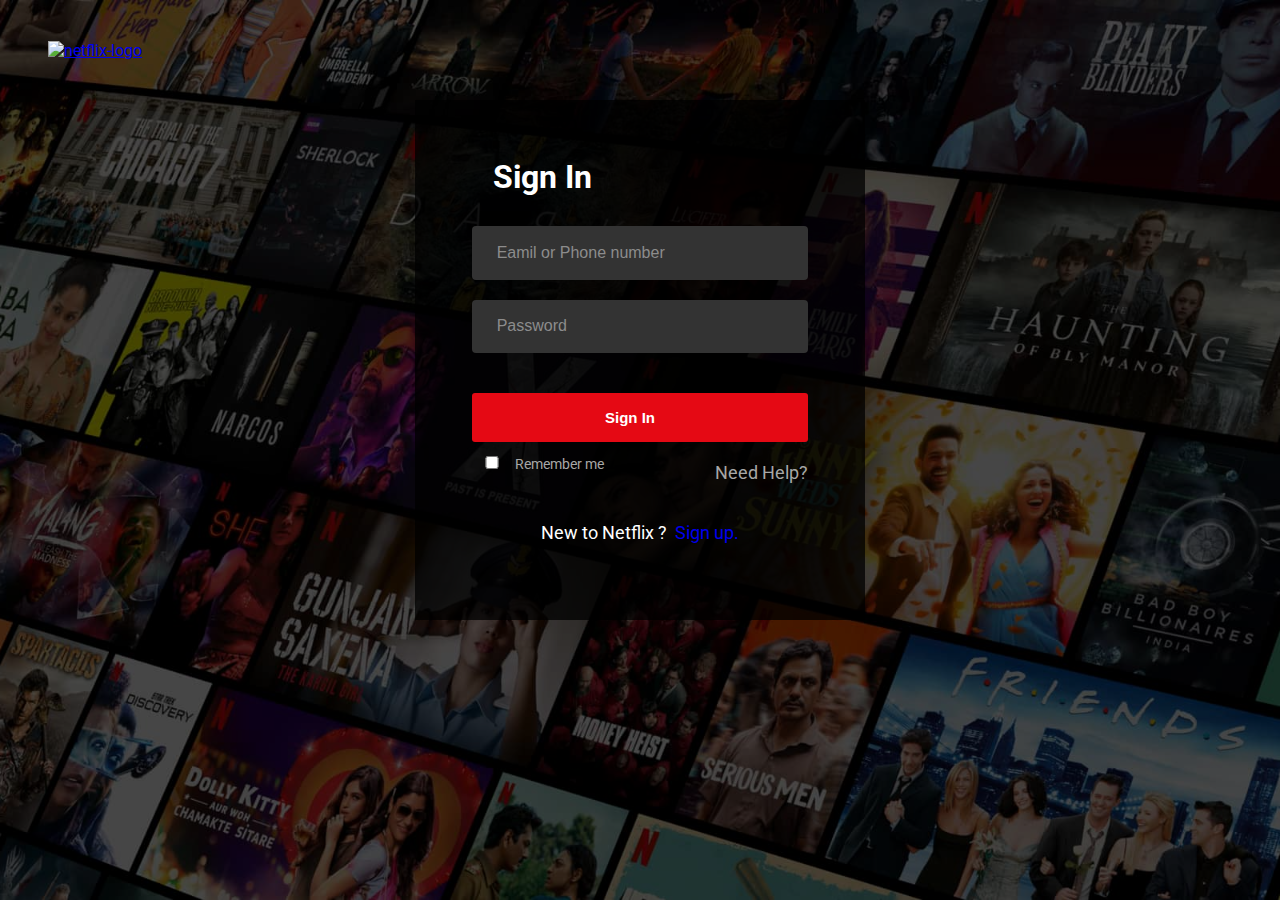
==== signin.html @ 1fd57425 "Merge 77a115f67920515e8c69ced1a2a1f3a047fc6f18 into 406381d12cb80d4627069559c27a9860b4de286a" ====
<!DOCTYPE html>
<html lang="en">

<head>
  <meta charset="UTF-8" />
  <meta name="viewport" content="width=device-width, initial-scale=1.0" />
  <title>NETFLIX UI CLONE</title>
  <link rel="stylesheet" href="css/style.css" />
  <link rel="shortcut icon" href="assets/favicon.svg" type="image/x-icon" />
  <link rel="stylesheet" href="https://pro.fontawesome.com/releases/v5.10.0/css/all.css" />
  <style>
    @media (max-width: 718px) {
      .container {
        background-image: none;
        background: black;
      }
    }
  </style>
</head>

<body>
  <div class="container" style="height: 100vh; color: #fff">
    <nav class="navbar">
      <div class="logo flex">
        <a href="./index.html"><img src="https://www.freepnglogos.com/uploads/netflix-logo-0.png"
            alt="netflix-logo" /></a>
      </div>
      <div class="signup flex"></div>
    </nav>

    <div class="from flex">
      <form action="#" class="flex">
        <h1>Sign In</h1>
        <input type="email" name="email" placeholder="Eamil or Phone number" />
        <input type="password" name="password" placeholder="Password" />

        <button class="btn">Sign In</button>
        <div class="else flex">
          <div class="in">
            <input type="checkbox" name="" id="check" style="width: 20px" />
            <span>Remember me</span>
          </div>
          <div class="help">
            <p>Need Help?</p>
          </div>
        </div>
        <br>
        <p>New to Netflix ?<a href="index.html" style="text-decoration: none; ">&nbsp Sign up.</a></p>
      </form>
    </div>
  </div>
</body>

</html>
---- css/style.css ----
@import url("https://fonts.googleapis.com/css2?family=Roboto&display=swap");
* {
  padding: 0;
  margin: 0;
  box-sizing: border-box;
}
html {
  scroll-behavior: smooth;
}
body {
  font-family: "Roboto", sans-serif;
  background: #181717;
}
.flex {
  display: flex;
  align-items: center;
  justify-content: center;
}
.container {
  background: rgba(0, 0, 0, 0.637) url(../assets/netflex-bg.jpg);
  height: 700px;
  width: 100%;
  background-blend-mode: screen;
  background-position: center;
  background-size: cover;
  background-blend-mode: darken;
}
.navbar {
  display: flex;
  padding: 1rem 0;
  height: 100px;
}
.signup {
  justify-content: flex-end;
  margin-right: 55px;
  width: 50%;
}
.logo {
  width: 50%;
  justify-content: flex-start;
  padding: 0 3rem;
}

.btn {
  background: #e50914;
  color: #fff;
  font-size: 15px;
  font-weight: 700;
  padding: 0.5rem 1rem;
  text-decoration: none;
  justify-self: flex-end;
  text-align: center;
  border-radius: 3px;
}
.navbar img {
  width: 150px;
  height: 76%;
}
.main-text {
  width: 60%;
  margin: auto;
  color: #fff;
  padding: 1.8rem;
  flex-direction: column;
  margin-top: 3rem;
}
.sec-1 {
  text-align: center;
  font-size: 1.6rem;
  padding: 2rem 0;
  line-height: 1.3;
}
.sec-1 h2 {
  font-size: 3rem;
  line-height: 1.1;
}
.sec-1 h4 {
  margin-top: 1.4rem;
}
.sec-1 h5 {
  margin-top: 2rem;
  font-size: 1.3rem;
}
.email-input {
  width: 100%;
}
.email-input input {
  width: 60%;
  padding: 1.3rem 20px;
}
.email-input input::placeholder {
  font-size: 16px;
}
.email-input .btn {
  width: 40% !important;
  border-radius: 0;
  display: inline-block;
  padding: 1rem 0;
  padding-bottom: 1.2rem;
  font-size: 1.4rem;
  text-transform: uppercase;
  font-weight: 300;
  text-align: center;
}
.sec-2 {
  background: black;
  margin-top: 10px;
  width: 100%;
  flex-wrap: wrap;
}
.sec-2 .enjoy-text,
.sec-3 .download-text {
  width: 50%;
  color: #fff;
  flex-direction: column;
}
.enjoy-text h1,
.enjoy-text h4 {
  font-size: 3rem;
  width: 80%;
}
.download-text h1,
.download-text h4 {
  font-size: 3rem;
  width: 80%;
}
.enjoy-text h4,
.download-text h4 {
  font-size: 1.4rem;
  line-height: 1.6;
  margin-top: 25px;
}
.sec-2 .img,
.sec-3 .img {
  width: 50%;
}
.sec-2 .img img {
  width: 100%;
  height: 100%;
}
.sec-3 .img img {
  width: 80%;
  height: 80%;
}
.sec-3,
.sec-4 {
  width: 100%;
  margin-top: 10px;
  background: black;
  flex-direction: row-reverse;
}
.sec-4 {
  flex-direction: row;
  color: #fff;
}
.sec-4 .img {
  padding: 5% 0;
}
section {
  padding: 1rem 0;
}
/*FAQ section*/
.sec-5 {
  width: 100%;
  background: black;
  margin-top: 10px;
  color: white;
}
.sec-5 h1 {
  padding-top: 5%;
  padding-bottom: 5%;
}
.container1 {
  margin: auto;
  padding: 4rem;
  width: 68rem;
}

.accordion .accordion-item {
  border-bottom: 1px solid #e5e5e5;
}

.accordion .accordion-item button[aria-expanded="true"] {
  border-bottom: 1px solid #03b5d2;
}

.accordion button {
  position: relative;
  display: block;
  text-align: left;
  width: 100%;
  padding: 1em 0;
  color: #7288a2;
  font-size: 1.4rem;
  font-weight: 400;
  border: none;
  background: none;
  outline: none;
}

.accordion button:hover,
.accordion button:focus {
  cursor: pointer;
  color: #03b5d2;
}

.accordion button:hover::after,
.accordion button:focus::after {
  cursor: pointer;
  color: #03b5d2;
  border: 1px solid #03b5d2;
}

.accordion button .accordion-title {
  padding: 1em 1.5em 1em 0;
}

.accordion button .icon {
  display: inline-block;
  position: absolute;
  top: 18px;
  right: 0;
  width: 22px;
  height: 22px;
  border: 1px solid;
  border-radius: 22px;
}

.accordion button .icon::before {
  display: block;
  position: absolute;
  content: "";
  top: 9px;
  left: 5px;
  width: 10px;
  height: 2px;
  background: currentColor;
}
.accordion button .icon::after {
  display: block;
  position: absolute;
  content: "";
  top: 5px;
  left: 9px;
  width: 2px;
  height: 10px;
  background: currentColor;
}

.accordion button[aria-expanded="true"] {
  color: #03b5d2;
}
.accordion button[aria-expanded="true"] .icon::after {
  width: 0;
}
.accordion button[aria-expanded="true"] + .accordion-content {
  opacity: 1;
  max-height: 17em;
  transition: all 200ms linear;
  will-change: opacity, max-height;
}
.accordion .accordion-content {
  width: 100%;
  line-height: 2.2rem;
  opacity: 0;
  max-height: 0;
  overflow: hidden;
  transition: opacity 200ms linear, max-height 200ms linear;
  will-change: opacity, max-height;
}
.accordion .accordion-content p {
  font-size: 1.4rem;
  padding-bottom: 1rem;
  font-weight: 500;
  margin: 2rem 0rem;
}

.text {
  flex-direction: column;
  margin-top: 8%;
  width: 100%;
  text-align: center;
}
.text .email-input {
  width: 70%;
  margin-top: 20px;
}
footer {
  margin-top: 10px;
  background: black;
  padding: 7% 7%;
  color: #757575;
  flex-direction: column;
}
footer .div {
  margin-bottom: 20px;
  width: 100%;
}
.div p {
  padding-left: 5%;
  flex-wrap: wrap;
  width: 100%;
}

.all-items {
  align-items: flex-start !important;
}
footer ul {
  list-style: none;
  margin: 0 2rem;
}
footer ul li {
  padding: 7px;
}
footer a {
  text-decoration: none;
  color: #757575;
  font-size: 13px;
}
footer a:hover {
  border-bottom: 1px solid #757575;
}
.india {
  padding: 5%;
  width: 90%;
  align-items: flex-start !important;
}
.india p {
  width: 100%;
}

/* login page */

.from {
  width: 450px;
  margin: auto;
  background: rgba(0, 0, 0, 0.75);
  padding: 3%;
  padding-bottom: 6%;
}
.from form {
  width: 100%;
  flex-direction: column;
}
.from input {
  background: #333;
  width: 90%;
  padding: 1.2rem 0.6rem;
  border-radius: 4px;
  margin: 10px;
  outline: none;
  border: none;
}
.from input::placeholder {
  font-size: 16px;
  color: #8c8c8c;
  padding-left: 15px;
}
.from h1 {
  padding: 20px 0;
  align-self: flex-start;
  padding-left: 40px;
}
.from .btn {
  border: none;
  width: 90%;
  margin-top: 30px;
  padding: 1rem 0;
  padding-right: 80px;
  padding-left: 60px;
}
.else {
  width: 90%;
  font-size: 14px;
  color: rgb(167, 167, 167);
}
.else .in {
  width: 50%;
  text-align: start;
}
.in input {
  background: #737373 !important;
}
.help {
  width: 50%;
  text-align: end;
}
p {
  margin-top: 20px;
  font-size: large;
}

i {
  padding-right: 30px;
}

.social-login {
  margin-top: 50px;
}

.social-1 .btn {
  padding-right: 98px;
  background: #de5246;
}

.social-2 .btn {
  background: #3b5998;
}

.social-3 .btn {
  padding-right: 100px;
  background: #00acee;
}

.social-inside {
  margin-top: 50px;
}

@media (max-width: 916px) {
  .container {
    height: auto;
  }
  .main-text {
    width: 70%;
  }
  .sec-2,
  .sec-3 {
    flex-direction: column;
  }
  .sec-2 .enjoy-text,
  .sec-3 .download-text {
    width: 100%;
  }
  .enjoy-text h1,
  .enjoy-text h4 {
    width: 90%;
    text-align: center;
    padding-top: 3rem;
  }
  .download-text h1,
  .download-text h4 {
    width: 90%;
    text-align: center;
    padding-top: 3rem;
  }
  .enjoy-text h4,
  .download-text h4 {
    padding-top: 0;
    margin-top: 15px;
  }
  .sec-2 .img {
    width: 100%;
    display: flex;
    align-items: center;
    justify-content: center;
  }
  .sec-2 .img img {
    width: 70%;
    height: 70%;
  }
  .sec-3 .img img {
    width: 100%;
    height: 100%;
  }
}
@media (max-width: 718px) {
  .from {
    width: 100%;
    background: black;
  }
  .from input {
    width: 95%;
  }
  .from .btn {
    width: 95%;
  }
  .from h1 {
    padding-left: 20px;
  }
  .else {
    width: 95%;
  }
}
@media (max-width: 247px) and (min-width: 200px) {
  html {
    font-size: 20%;
  }
}
@media (max-width: 200px) and (min-width: 55px) {
  html {
    font-size: 5%;
  }
}
@media (max-width: 525px) {
  .main-text {
    width: 100%;
  }
  .email-input {
    flex-direction: column;
  }
  .email-input input {
    width: 90%;
  }
  .email-input .btn {
    display: block;
    margin-top: 10px;
    font-size: 1rem;
  }
  .questions {
    width: 90%;
  }
  .ul-1,
  .ul-2 {
    flex-direction: column;
  }
  html {
    font-size: 70.25%;
  }
  .all-items {
    text-align: justify;
  }
  .ul-1,
  .ul-2 {
    align-items: flex-start !important;
  }
  .navbar img {
    width: 100px;
    height: 30px;
  }
  .logo {
    padding: 0 1rem;
  }
  .signup {
    margin-right: 22px;
  }
}

/*Scroller css*/
.arrow-btn {
  position: fixed;
  bottom: 30px;
  right: 30px;
  z-index: 9;
  display: none;
}

.arrow-btn a {
  height: 50px;
  width: 45px;
  text-align: center;
  background-color: #f2f2f2;
  display: block;
  border-radius: 35px;
  cursor: pointer;
}
.arrow-btn a span {
  color: black;
  line-height: 50px;
  font-size: 25px;
}
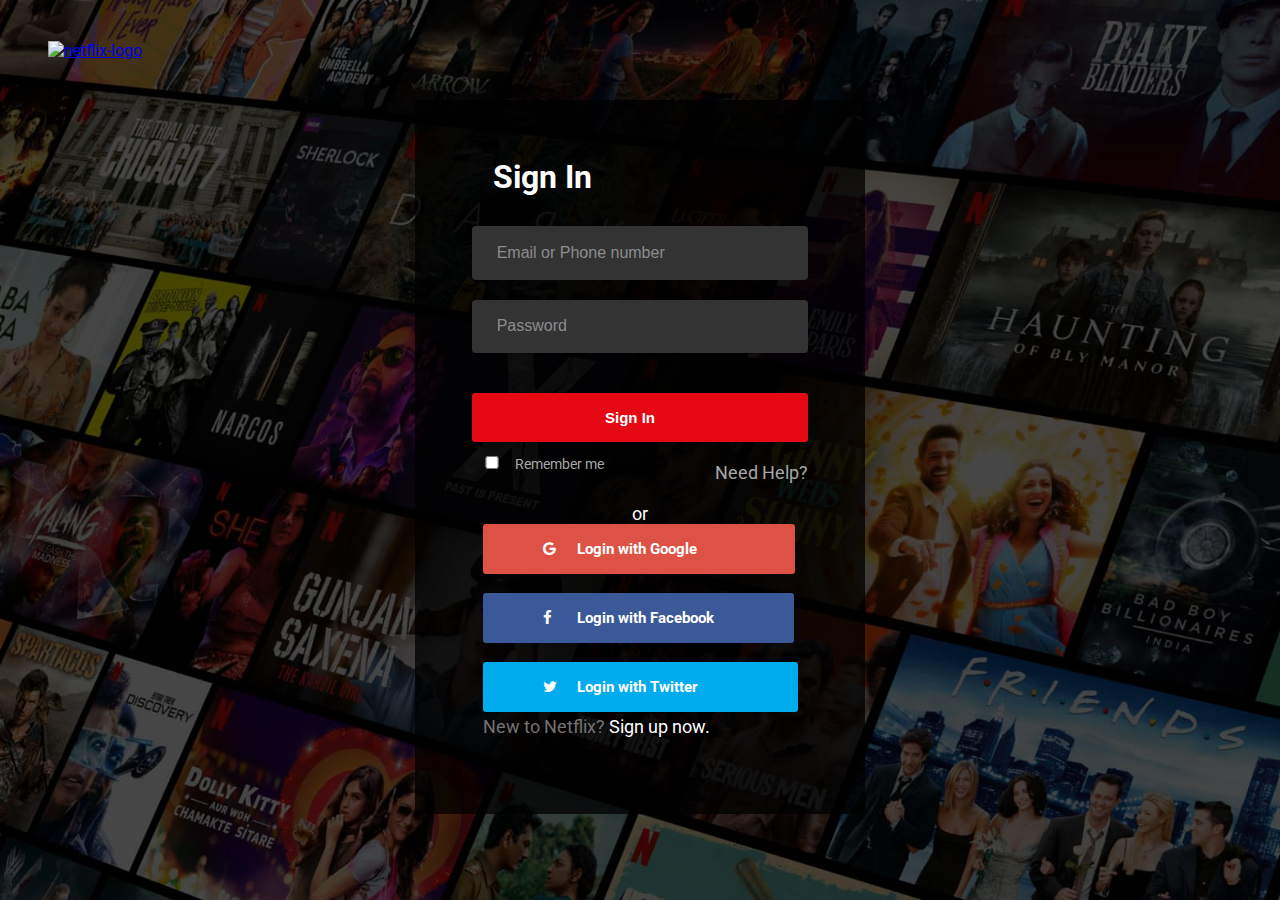
==== commit 29c7c326: "Added SignUp page navigation link on SignIn page. Corrected file names." ====
--- a/signin.html
+++ b/signin.html
@@ -8,6 +8,8 @@
   <link rel="stylesheet" href="css/style.css" />
   <link rel="shortcut icon" href="assets/favicon.svg" type="image/x-icon" />
   <link rel="stylesheet" href="https://pro.fontawesome.com/releases/v5.10.0/css/all.css" />
+  <link rel="stylesheet" href="https://use.fontawesome.com/releases/v5.12.1/css/all.css" crossorigin="anonymous">
+  <link rel="stylesheet" href="https://cdnjs.cloudflare.com/ajax/libs/font-awesome/4.7.0/css/font-awesome.min.css">
   <style>
     @media (max-width: 718px) {
       .container {
@@ -31,7 +33,7 @@
     <div class="from flex">
       <form action="#" class="flex">
         <h1>Sign In</h1>
-        <input type="email" name="email" placeholder="Eamil or Phone number" />
+        <input type="email" name="email" placeholder="Email or Phone number" />
         <input type="password" name="password" placeholder="Password" />
 
         <button class="btn">Sign In</button>
@@ -43,10 +45,37 @@
           <div class="help">
             <p>Need Help?</p>
           </div>
+
+
         </div>
-        <br>
-        <p>New to Netflix ?<a href="index.html" style="text-decoration: none; ">&nbsp Sign up.</a></p>
+
+        <p>or</p>
+
+        <div class="social-login">
+          <div class="social-1">
+            <a href="#" class="fb btn">
+              <i class="fa fa-google fa-fw"></i> Login with Google
+            </a>
+          </div>
+
+          <div class="social-inside social-2">
+            <a href="#" class="fb btn ">
+              <i class="fa fa-facebook fa-fw"></i> Login with Facebook
+            </a>
+            <div class="social-inside social-3">
+              <a href="#" class="fb btn">
+                <i class="fa fa-twitter fa-fw"></i> Login with Twitter
+              </a>
+            </div>
+
+
+          </div>
+          <!-- <div class="sign-up-div"> -->
+          <p class="sign-up-para">New to Netflix? <a class="signup-link" href="index.html">Sign up now.</a></p>
+          <!-- </div> -->
+
       </form>
+
     </div>
   </div>
 </body>
--- a/css/style.css
+++ b/css/style.css
@@ -30,7 +30,7 @@
   padding: 1rem 0;
   height: 100px;
 }
-.signup {
+.signin {
   justify-content: flex-end;
   margin-right: 55px;
   width: 50%;
@@ -297,7 +297,7 @@
   width: 100%;
 }
 .div p {
-  padding-left: 5%;
+  padding-left: 25%;
   flex-wrap: wrap;
   width: 100%;
 }
@@ -321,7 +321,7 @@
   border-bottom: 1px solid #757575;
 }
 .india {
-  padding: 5%;
+  padding-left: 20%;
   width: 90%;
   align-items: flex-start !important;
 }
@@ -395,7 +395,7 @@
 }
 
 .social-login {
-  margin-top: 50px;
+  margin-top: 4%;
 }
 
 .social-1 .btn {
@@ -530,7 +530,7 @@
   .logo {
     padding: 0 1rem;
   }
-  .signup {
+  .signin {
     margin-right: 22px;
   }
 }
@@ -558,3 +558,18 @@
   line-height: 50px;
   font-size: 25px;
 }
+
+.signup-link{
+  display: inline;
+  text-decoration: none;
+  color: #fff;
+}
+
+.sign-up-para{
+  color:#737373;
+}
+
+
+/* .sign-up-div{
+  margin-top: 2%;
+} */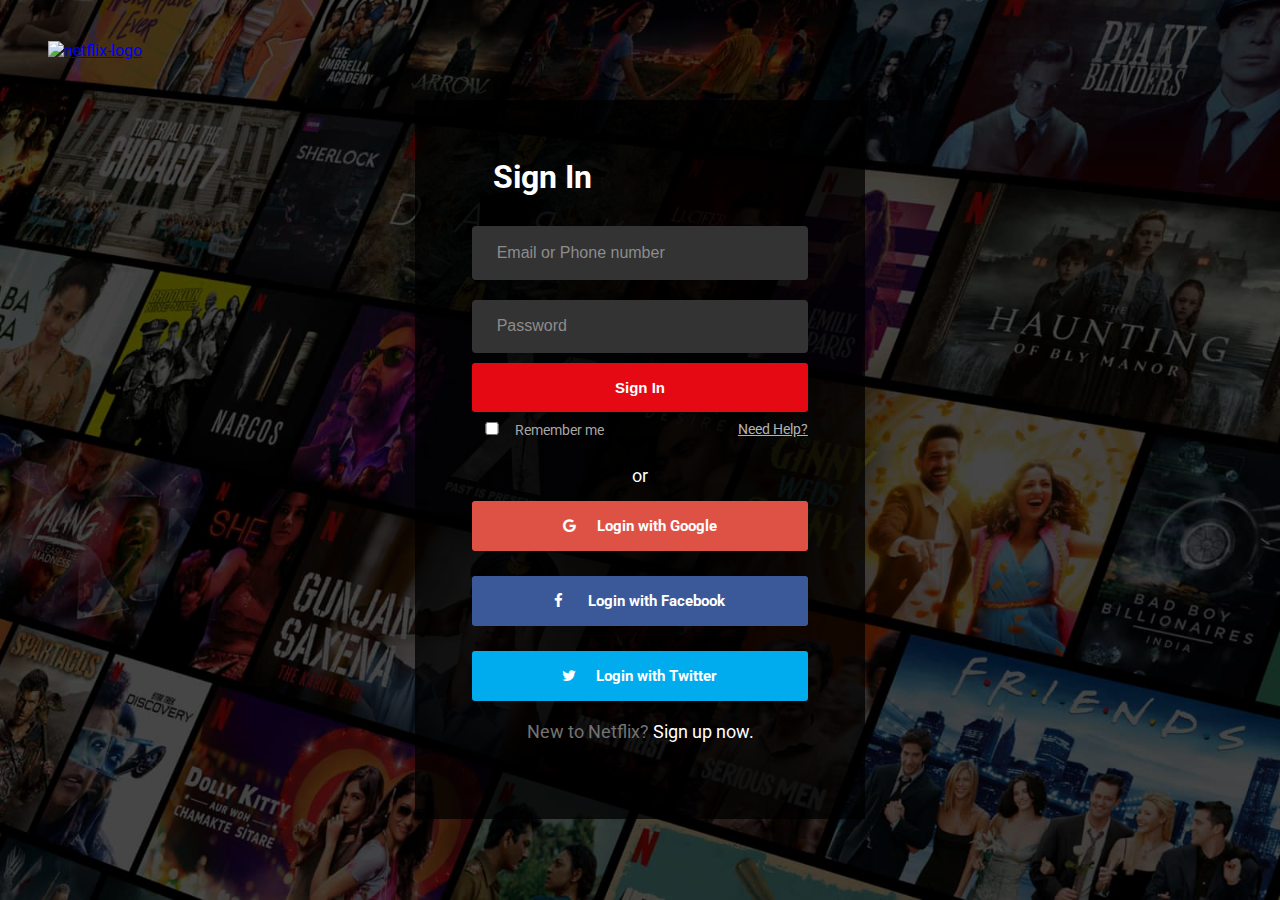
==== commit 87780abc: "Merge branch 'main' into branch1" ====
--- a/signin.html
+++ b/signin.html
@@ -43,7 +43,7 @@
             <span>Remember me</span>
           </div>
           <div class="help">
-            <p>Need Help?</p>
+            <a href="#">Need Help?</a>
           </div>
 
 
--- a/css/style.css
+++ b/css/style.css
@@ -35,6 +35,8 @@
   margin-right: 55px;
   width: 50%;
 }
+
+
 .logo {
   width: 50%;
   justify-content: flex-start;
@@ -51,11 +53,38 @@
   justify-self: flex-end;
   text-align: center;
   border-radius: 3px;
+  cursor: pointer;
 }
 .navbar img {
   width: 150px;
   height: 76%;
 }
+.img {
+  background: url('../assets/tv.png') no-repeat top left transparent;
+  width: 00px; 
+  height: 500px; 
+  position: relative;
+}
+.img video {
+  position: absolute;
+  top: 30px; /* Adjust top position */
+  left: 85px; /* Adjust left position */
+}
+.image > .img1 {
+  background: url('../assets/device-pile-in.png') no-repeat top left transparent;
+  width: 700px; 
+  height: 500px; 
+  position: relative;
+}
+.image > .img1 video {
+  position: absolute;
+  top: 30px; /* Adjust top position */
+  left: 85px; /* Adjust left position */
+  opacity: 0.4;
+}
+
+
+
 .main-text {
   width: 60%;
   margin: auto;
@@ -173,7 +202,7 @@
 .container1 {
   margin: auto;
   padding: 4rem;
-  width: 68rem;
+  max-width: 68rem;
 }
 
 .accordion .accordion-item {
@@ -255,7 +284,7 @@
 }
 .accordion button[aria-expanded="true"] + .accordion-content {
   opacity: 1;
-  max-height: 17em;
+  max-height: 50em;
   transition: all 200ms linear;
   will-change: opacity, max-height;
 }
@@ -366,8 +395,8 @@
   width: 90%;
   margin-top: 30px;
   padding: 1rem 0;
-  padding-right: 80px;
-  padding-left: 60px;
+  display: block;
+  margin: auto;
 }
 .else {
   width: 90%;
@@ -385,6 +414,11 @@
   width: 50%;
   text-align: end;
 }
+
+.help a {
+  cursor: pointer;
+  color: #b3b3b3;
+}
 p {
   margin-top: 20px;
   font-size: large;
@@ -395,11 +429,11 @@
 }
 
 .social-login {
+  width: 100%;
   margin-top: 4%;
 }
 
 .social-1 .btn {
-  padding-right: 98px;
   background: #de5246;
 }
 
@@ -408,12 +442,11 @@
 }
 
 .social-3 .btn {
-  padding-right: 100px;
   background: #00acee;
 }
 
 .social-inside {
-  margin-top: 50px;
+  margin-top: 25px;
 }
 
 @media (max-width: 916px) {
@@ -566,6 +599,7 @@
 }
 
 .sign-up-para{
+  text-align: center;
   color:#737373;
 }
 
